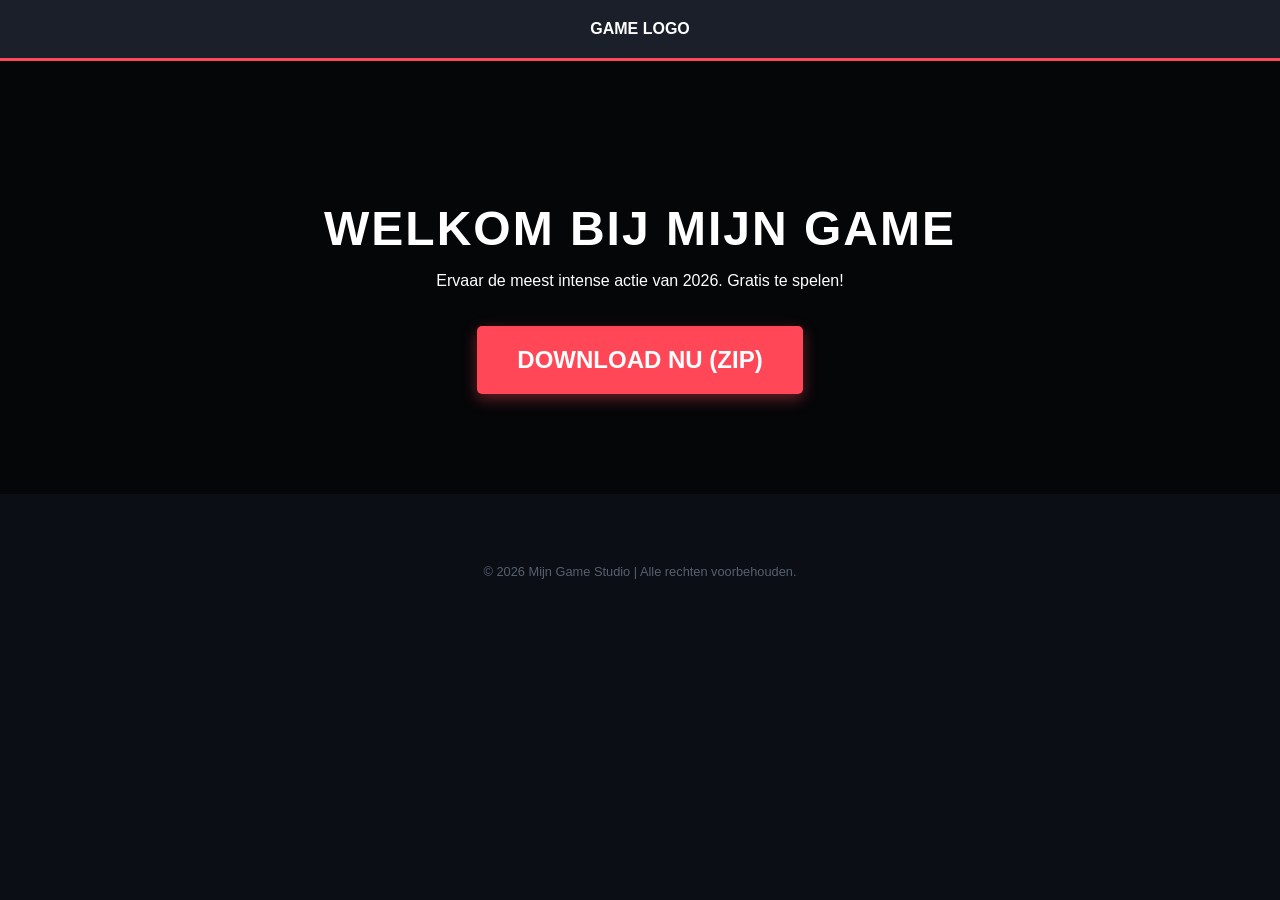
==== index.html @ 98925ef9 "Update index.html" ====
<!DOCTYPE html>
<html lang="nl">
<head>
    <meta charset="UTF-8">
    <meta name="viewport" content="width=device-width, initial-scale=1.0">
    <title>Mijn Game Website</title>
    <style>
        /* Basis styling */
        body {
            font-family: 'Segoe UI', Tahoma, Geneva, Verdana, sans-serif;
            margin: 0;
            background-color: #0b0e14; /* Donkere gaming achtergrond */
            color: white;
            text-align: center;
        }

        header {
            background-color: #1a1f29;
            padding: 20px;
            border-bottom: 3px solid #ff4757;
        }

        /* Hero sectie */
        .hero {
            padding: 100px 20px;
            background: linear-gradient(rgba(0,0,0,0.6), rgba(0,0,0,0.6)), url('https://via.placeholder.com/1920x1080'); /* Vervang door je eigen game art */
            background-size: cover;
        }

        h1 {
            font-size: 3rem;
            margin-bottom: 10px;
            text-transform: uppercase;
            letter-spacing: 2px;
        }

        /* De Download Knop */
        .download-btn {
            display: inline-block;
            background-color: #ff4757;
            color: white;
            padding: 20px 40px;
            font-size: 1.5rem;
            font-weight: bold;
            text-decoration: none;
            border-radius: 5px;
            transition: transform 0.2s, background-color 0.2s;
            box-shadow: 0 5px 15px rgba(255, 71, 87, 0.4);
            margin-top: 20px;
        }

        .download-btn:hover {
            background-color: #ff6b81;
            transform: scale(1.05);
        }

        .download-btn:active {
            transform: scale(0.95);
        }

        footer {
            margin-top: 50px;
            padding: 20px;
            font-size: 0.8rem;
            color: #57606f;
        }
    </style>
</head>
<body>

    <header>
        <nav>
            <strong>GAME LOGO</strong>
        </nav>
    </header>

    <section class="hero">
        <h1>Welkom bij Mijn Game</h1>
        <p>Ervaar de meest intense actie van 2026. Gratis te spelen!</p>
        
        <a href="jouw-game-bestand.zip" download class="download-btn">
            DOWNLOAD NU (ZIP)
        </a>
    </section>

    <footer>
        &copy; 2026 Mijn Game Studio | Alle rechten voorbehouden.
    </footer>

</body>
</html>
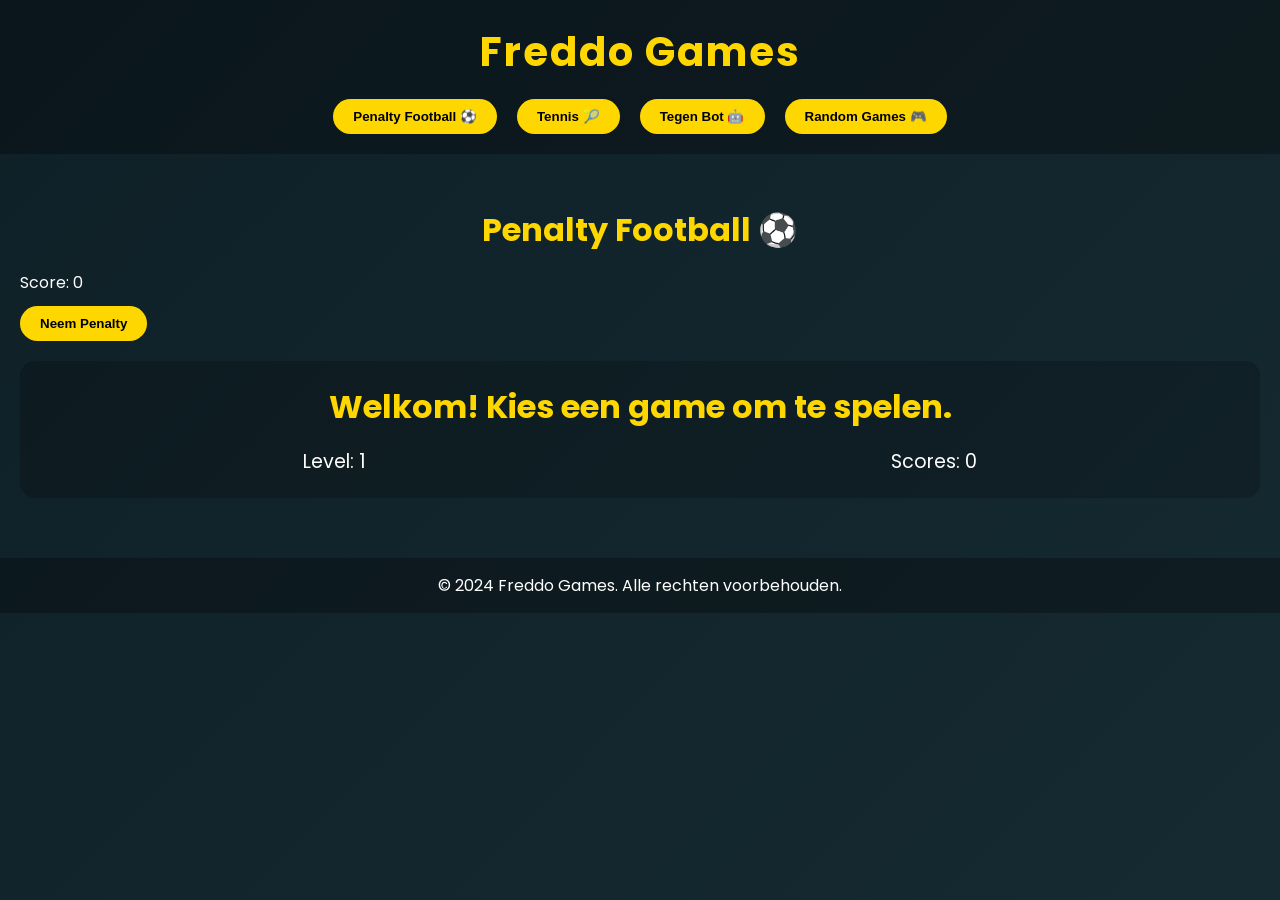
==== commit 41a9740b: "Update index.html" ====
--- a/index.html
+++ b/index.html
@@ -1,91 +1,318 @@
 <!DOCTYPE html>
 <html lang="nl">
 <head>
-    <meta charset="UTF-8">
-    <meta name="viewport" content="width=device-width, initial-scale=1.0">
-    <title>Mijn Game Website</title>
-    <style>
-        /* Basis styling */
-        body {
-            font-family: 'Segoe UI', Tahoma, Geneva, Verdana, sans-serif;
-            margin: 0;
-            background-color: #0b0e14; /* Donkere gaming achtergrond */
-            color: white;
-            text-align: center;
-        }
-
-        header {
-            background-color: #1a1f29;
-            padding: 20px;
-            border-bottom: 3px solid #ff4757;
-        }
-
-        /* Hero sectie */
-        .hero {
-            padding: 100px 20px;
-            background: linear-gradient(rgba(0,0,0,0.6), rgba(0,0,0,0.6)), url('https://via.placeholder.com/1920x1080'); /* Vervang door je eigen game art */
-            background-size: cover;
-        }
-
-        h1 {
-            font-size: 3rem;
-            margin-bottom: 10px;
-            text-transform: uppercase;
-            letter-spacing: 2px;
-        }
-
-        /* De Download Knop */
-        .download-btn {
-            display: inline-block;
-            background-color: #ff4757;
-            color: white;
-            padding: 20px 40px;
-            font-size: 1.5rem;
-            font-weight: bold;
-            text-decoration: none;
-            border-radius: 5px;
-            transition: transform 0.2s, background-color 0.2s;
-            box-shadow: 0 5px 15px rgba(255, 71, 87, 0.4);
-            margin-top: 20px;
-        }
-
-        .download-btn:hover {
-            background-color: #ff6b81;
-            transform: scale(1.05);
-        }
-
-        .download-btn:active {
-            transform: scale(0.95);
-        }
-
-        footer {
-            margin-top: 50px;
-            padding: 20px;
-            font-size: 0.8rem;
-            color: #57606f;
-        }
-    </style>
+<meta charset="UTF-8" />
+<meta name="viewport" content="width=device-width, initial-scale=1.0" />
+<title>Freddo Games - Modern Game Website</title>
+<!-- Google Font -->
+<link href="https://fonts.googleapis.com/css2?family=Poppins:wght@400;700&display=swap" rel="stylesheet" />
+<style>
+  /* Reset en basis styles */
+  * {
+    margin: 0;
+    padding: 0;
+    box-sizing: border-box;
+  }
+
+  body {
+    font-family: 'Poppins', sans-serif;
+    background: linear-gradient(135deg, #0f2027, #203a43, #2c5364);
+    background-size: 600% 600%;
+    animation: backgroundGradient 15s ease infinite;
+    color: #fff;
+    line-height: 1.6;
+  }
+
+  @keyframes backgroundGradient {
+    0% {background-position: 0% 50%;}
+    50% {background-position: 100% 50%;}
+    100% {background-position: 0% 50%;}
+  }
+
+  header {
+    padding: 20px;
+    text-align: center;
+    background: rgba(0,0,0,0.3);
+  }
+
+  header h1 {
+    font-family: 'Poppins', sans-serif;
+    font-weight: 700;
+    font-size: 2.5rem;
+    color: #ffd700;
+    letter-spacing: 2px;
+  }
+
+  nav {
+    display: flex;
+    justify-content: center;
+    gap: 20px;
+    margin-top: 15px;
+  }
+
+  nav button {
+    background: #ffd700;
+    color: #000;
+    border: none;
+    padding: 10px 20px;
+    border-radius: 30px;
+    cursor: pointer;
+    font-weight: 600;
+    transition: background 0.3s;
+  }
+
+  nav button:hover {
+    background: #e6c200;
+  }
+
+  .container {
+    padding: 20px;
+  }
+
+  /* Game sectie styles */
+  .games {
+    display: grid;
+    grid-template-columns: repeat(auto-fit, minmax(220px, 1fr));
+    gap: 20px;
+  }
+
+  .game-card {
+    background: rgba(255,255,255,0.1);
+    border-radius: 15px;
+    padding: 15px;
+    text-align: center;
+    backdrop-filter: blur(10px);
+    transition: transform 0.3s, box-shadow 0.3s;
+  }
+
+  .game-card:hover {
+    transform: scale(1.05);
+    box-shadow: 0 0 15px #ffd700;
+  }
+
+  .game-card img {
+    width: 100%;
+    border-radius: 10px;
+    margin-bottom: 10px;
+  }
+
+  /* Game section styles */
+  .section {
+    margin-top: 30px;
+  }
+
+  h2 {
+    text-align: center;
+    margin-bottom: 15px;
+    font-size: 2rem;
+    color: #ffd700;
+  }
+
+  /* Game play area */
+  #gameArea {
+    margin-top: 20px;
+    background: rgba(0,0,0,0.2);
+    padding: 20px;
+    border-radius: 15px;
+    text-align: center;
+  }
+
+  /* Score en level */
+  .scoreboard {
+    display: flex;
+    justify-content: space-around;
+    margin-top: 15px;
+    font-size: 1.2rem;
+  }
+
+  /* Buttons */
+  .btn {
+    padding: 10px 20px;
+    background-color: #ffd700;
+    border: none;
+    border-radius: 20px;
+    font-weight: 600;
+    cursor: pointer;
+    margin-top: 10px;
+    transition: background 0.3s;
+  }
+
+  .btn:hover {
+    background-color: #e6c200;
+  }
+
+  /* Footer */
+  footer {
+    text-align: center;
+    padding: 15px;
+    background: rgba(0,0,0,0.3);
+    margin-top: 40px;
+    font-size: 1rem;
+  }
+
+  /* Animatie voor niveaus en scores */
+  .hidden {
+    display: none;
+  }
+</style>
 </head>
 <body>
 
-    <header>
-        <nav>
-            <strong>GAME LOGO</strong>
-        </nav>
-    </header>
-
-    <section class="hero">
-        <h1>Welkom bij Mijn Game</h1>
-        <p>Ervaar de meest intense actie van 2026. Gratis te spelen!</p>
-        
-        <a href="jouw-game-bestand.zip" download class="download-btn">
-            DOWNLOAD NU (ZIP)
-        </a>
-    </section>
-
-    <footer>
-        &copy; 2026 Mijn Game Studio | Alle rechten voorbehouden.
-    </footer>
+<header>
+  <h1>Freddo Games</h1>
+  <nav>
+    <button onclick="showSection('penalty')">Penalty Football ⚽️</button>
+    <button onclick="showSection('tennis')">Tennis 🎾</button>
+    <button onclick="showSection('bot')">Tegen Bot 🤖</button>
+    <button onclick="showSection('games')">Random Games 🎮</button>
+  </nav>
+</header>
+
+<div class="container">
+
+  <!-- Penalty Football -->
+  <section id="penalty" class="section">
+    <h2>Penalty Football ⚽️</h2>
+    <div id="penaltyGame">
+      <p>Score: <span id="penaltyScore">0</span></p>
+      <button class="btn" onclick="playPenalty()">Neem Penalty</button>
+    </div>
+  </section>
+
+  <!-- Tennis -->
+  <section id="tennis" class="section hidden">
+    <h2>Tennis 🎾</h2>
+    <div id="tennisGame">
+      <p>Score: <span id="tennisScore">0</span></p>
+      <button class="btn" onclick="playTennis()">Speel Tennis</button>
+    </div>
+  </section>
+
+  <!-- Tegen Bot -->
+  <section id="bot" class="section hidden">
+    <h2>Tegen Bot 🤖</h2>
+    <div id="botGame">
+      <p>Score: <span id="botScore">0</span></p>
+      <button class="btn" onclick="playBotGame()">Start Spel</button>
+    </div>
+  </section>
+
+  <!-- Random Games -->
+  <section id="games" class="section hidden">
+    <h2>Random Games 🎮</h2>
+    <div class="games">
+      <div class="game-card">
+        <img src="https://images.unsplash.com/photo-1612294687167-7b44c4a6f35e" alt="Action Game"/>
+        <h3>Actie Game</h3>
+        <button class="btn" onclick="startRandomGame('Actie')">Start Actie</button>
+      </div>
+      <div class="game-card">
+        <img src="https://images.unsplash.com/photo-1612294687172-0b8f0b8b3a4b" alt="3D Game"/>
+        <h3>3D Game</h3>
+        <button class="btn" onclick="startRandomGame('3D')">Start 3D</button>
+      </div>
+      <div class="game-card">
+        <img src="https://images.unsplash.com/photo-1612294687167-7b44c4a6f35e" alt="Simulation"/>
+        <h3>Simulatie</h3>
+        <button class="btn" onclick="startRandomGame('Simulatie')">Start Simulatie</button>
+      </div>
+    </div>
+  </section>
+
+  <!-- Game Play Area -->
+  <div id="gameArea" class="section">
+    <h2 id="gameTitle">Welkom! Kies een game om te spelen.</h2>
+    <div id="gameContent"></div>
+    <div class="scoreboard">
+      <div>Level: <span id="level">1</span></div>
+      <div>Scores: <span id="score">0</span></div>
+    </div>
+  </div>
+
+</div>
+
+<footer>
+  &copy; 2024 Freddo Games. Alle rechten voorbehouden.
+</footer>
+
+<script>
+  // Functie om secties te tonen en anderen te verbergen
+  function showSection(sectionId) {
+    const sections = ['penalty', 'tennis', 'bot', 'games'];
+    sections.forEach(id => {
+      document.getElementById(id).classList.toggle('hidden', id !== sectionId);
+    });
+  }
+
+  // Scores en levels voor penalty
+  let penaltyScore = 0;
+  function playPenalty() {
+    const success = Math.random() > 0.3; // 70% kans om te scoren
+    if (success) {
+      penaltyScore++;
+      document.getElementById('penaltyScore').innerText = penaltyScore;
+    }
+  }
+
+  // Tennis game
+  let tennisScore = 0;
+  function playTennis() {
+    const success = Math.random() > 0.4; // 60% kans
+    if (success) {
+      tennisScore++;
+      document.getElementById('tennisScore').innerText = tennisScore;
+    }
+  }
+
+  // Tegen bot
+  let botScore = 0;
+  function playBotGame() {
+    const botPlay = Math.random();
+    const playerSuccess = Math.random();
+    if (playerSuccess > botPlay) {
+      botScore++;
+    }
+    document.getElementById('botScore').innerText = botScore;
+  }
+
+  // Willekeurige games
+  let currentLevel = 1;
+  let currentScore = 0;
+
+  function startRandomGame(gameType) {
+    document.getElementById('gameTitle').innerText = "Aan het spelen: " + gameType;
+    // Simuleer een game met levels en scores
+    currentLevel = 1;
+    currentScore = 0;
+    updateGameDisplay();
+    // Simuleer gameplay
+    simulateGame();
+  }
+
+  function simulateGame() {
+    const gameInterval = setInterval(() => {
+      // Verhoog level en score
+      currentScore += Math.floor(Math.random() * 10) + 1;
+      if (currentScore >= 50) {
+        currentLevel++;
+        currentScore = 0;
+        alert("Level Up! Je bent nu level " + currentLevel);
+      }
+      updateGameDisplay();
+
+      // Stop na 5 minuten of na een bepaald punt
+      if (currentLevel > 5) {
+        clearInterval(gameInterval);
+        alert("Game Over! Je hebt de hoogste level bereikt.");
+      }
+    }, 2000);
+  }
+
+  function updateGameDisplay() {
+    document.getElementById('level').innerText = currentLevel;
+    document.getElementById('score').innerText = currentScore;
+  }
+</script>
 
 </body>
-</html>
+</html>
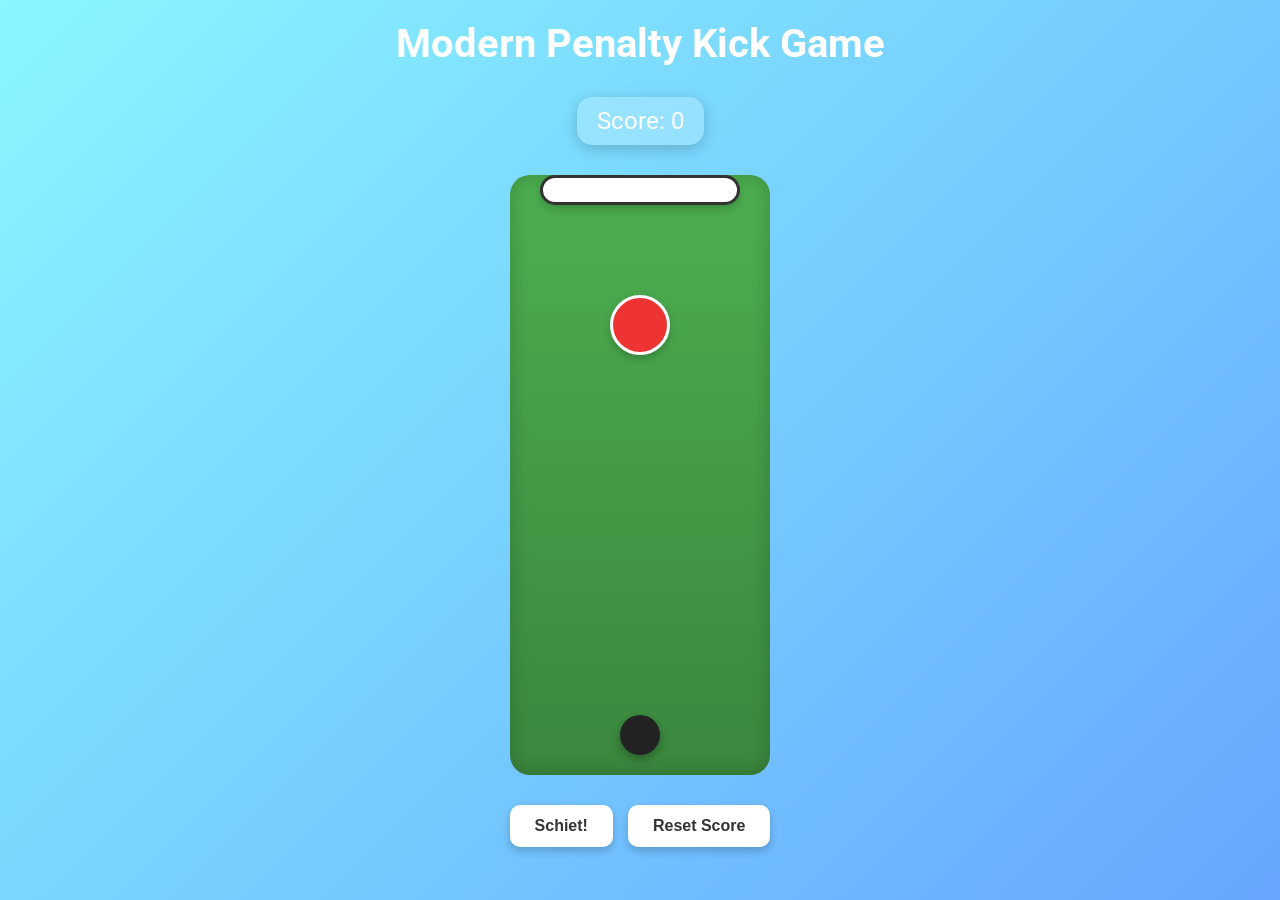
==== commit 21d47e55: "Update index.html" ====
--- a/index.html
+++ b/index.html
@@ -1,317 +1,254 @@
 <!DOCTYPE html>
-<html lang="nl">
+<html lang="en">
 <head>
 <meta charset="UTF-8" />
 <meta name="viewport" content="width=device-width, initial-scale=1.0" />
-<title>Freddo Games - Modern Game Website</title>
-<!-- Google Font -->
-<link href="https://fonts.googleapis.com/css2?family=Poppins:wght@400;700&display=swap" rel="stylesheet" />
+<title>Modern Penalty Kick Game</title>
+<!-- Google Fonts voor een modern lettertype -->
+<link href="https://fonts.googleapis.com/css2?family=Roboto:wght@400;700&display=swap" rel="stylesheet" />
 <style>
-  /* Reset en basis styles */
+  /* Reset en basis */
   * {
+    box-sizing: border-box;
     margin: 0;
     padding: 0;
-    box-sizing: border-box;
   }
 
   body {
-    font-family: 'Poppins', sans-serif;
-    background: linear-gradient(135deg, #0f2027, #203a43, #2c5364);
-    background-size: 600% 600%;
-    animation: backgroundGradient 15s ease infinite;
+    font-family: 'Roboto', sans-serif;
+    background: linear-gradient(135deg, #89f7fe 0%, #66a6ff 100%);
+    display: flex;
+    flex-direction: column;
+    align-items: center;
+    min-height: 100vh;
+    padding: 20px;
     color: #fff;
-    line-height: 1.6;
-  }
-
-  @keyframes backgroundGradient {
-    0% {background-position: 0% 50%;}
-    50% {background-position: 100% 50%;}
-    100% {background-position: 0% 50%;}
-  }
-
+  }
+
+  /* Header */
   header {
-    padding: 20px;
     text-align: center;
-    background: rgba(0,0,0,0.3);
+    margin-bottom: 20px;
   }
 
   header h1 {
-    font-family: 'Poppins', sans-serif;
+    font-size: 2.5em;
+    margin-bottom: 10px;
+  }
+
+  /* Score */
+  #score-container {
+    font-size: 1.5em;
+    background: rgba(255,255,255,0.2);
+    padding: 10px 20px;
+    border-radius: 15px;
+    box-shadow: 0 4px 15px rgba(0,0,0,0.2);
+    margin-bottom: 30px;
+    transition: background 0.3s;
+  }
+
+  /* Game sectie */
+  section#game {
+    display: flex;
+    flex-direction: column;
+    align-items: center;
+  }
+
+  /* Speelveld */
+  #field {
+    position: relative;
+    width: 100%;
+    max-width: 500px;
+    height: 600px;
+    background: linear-gradient(to top, #3b873e, #4CAF50);
+    border-radius: 20px;
+    box-shadow: inset 0 0 20px rgba(0,0,0,0.2);
+    overflow: hidden;
+    margin-bottom: 30px;
+  }
+
+  /* Doel */
+  #goal {
+    position: absolute;
+    top: 0;
+    left: 50%;
+    transform: translateX(-50%);
+    width: 200px;
+    height: 30px;
+    background: #fff;
+    border-radius: 15px;
+    box-shadow: 0 4px 8px rgba(0,0,0,0.2);
+    border: 3px solid #333;
+  }
+
+  /* Bal */
+  #ball {
+    position: absolute;
+    width: 40px;
+    height: 40px;
+    background-color: #222;
+    border-radius: 50%;
+    bottom: 20px;
+    left: 50%;
+    transform: translateX(-50%);
+    cursor: pointer;
+    box-shadow: 0 4px 10px rgba(0,0,0,0.3);
+    transition: all 0.5s ease;
+  }
+
+  /* Doelwit */
+  #target {
+    position: absolute;
+    top: 120px;
+    width: 60px;
+    height: 60px;
+    background-color: #e33;
+    border-radius: 50%;
+    border: 3px solid #fff;
+    cursor: pointer;
+    left: calc(50% - 30px);
+    box-shadow: 0 4px 8px rgba(0,0,0,0.2);
+    transition: transform 0.3s, box-shadow 0.3s;
+  }
+
+  #target:hover {
+    transform: scale(1.1);
+    box-shadow: 0 8px 16px rgba(0,0,0,0.3);
+  }
+
+  /* Knoppen en tekst */
+  #controls {
+    display: flex;
+    gap: 15px;
+  }
+
+  button {
+    padding: 12px 25px;
+    font-size: 1em;
     font-weight: 700;
-    font-size: 2.5rem;
-    color: #ffd700;
-    letter-spacing: 2px;
-  }
-
-  nav {
-    display: flex;
-    justify-content: center;
-    gap: 20px;
-    margin-top: 15px;
-  }
-
-  nav button {
-    background: #ffd700;
-    color: #000;
     border: none;
-    padding: 10px 20px;
-    border-radius: 30px;
+    border-radius: 10px;
+    background: #fff;
+    color: #333;
     cursor: pointer;
-    font-weight: 600;
-    transition: background 0.3s;
-  }
-
-  nav button:hover {
-    background: #e6c200;
-  }
-
-  .container {
-    padding: 20px;
-  }
-
-  /* Game sectie styles */
-  .games {
-    display: grid;
-    grid-template-columns: repeat(auto-fit, minmax(220px, 1fr));
-    gap: 20px;
-  }
-
-  .game-card {
-    background: rgba(255,255,255,0.1);
-    border-radius: 15px;
-    padding: 15px;
-    text-align: center;
-    backdrop-filter: blur(10px);
-    transition: transform 0.3s, box-shadow 0.3s;
-  }
-
-  .game-card:hover {
-    transform: scale(1.05);
-    box-shadow: 0 0 15px #ffd700;
-  }
-
-  .game-card img {
-    width: 100%;
-    border-radius: 10px;
-    margin-bottom: 10px;
-  }
-
-  /* Game section styles */
-  .section {
-    margin-top: 30px;
-  }
-
-  h2 {
-    text-align: center;
-    margin-bottom: 15px;
-    font-size: 2rem;
-    color: #ffd700;
-  }
-
-  /* Game play area */
-  #gameArea {
-    margin-top: 20px;
-    background: rgba(0,0,0,0.2);
-    padding: 20px;
-    border-radius: 15px;
-    text-align: center;
-  }
-
-  /* Score en level */
-  .scoreboard {
-    display: flex;
-    justify-content: space-around;
-    margin-top: 15px;
-    font-size: 1.2rem;
-  }
-
-  /* Buttons */
-  .btn {
-    padding: 10px 20px;
-    background-color: #ffd700;
-    border: none;
-    border-radius: 20px;
-    font-weight: 600;
-    cursor: pointer;
-    margin-top: 10px;
-    transition: background 0.3s;
-  }
-
-  .btn:hover {
-    background-color: #e6c200;
-  }
-
-  /* Footer */
-  footer {
-    text-align: center;
-    padding: 15px;
-    background: rgba(0,0,0,0.3);
-    margin-top: 40px;
-    font-size: 1rem;
-  }
-
-  /* Animatie voor niveaus en scores */
-  .hidden {
-    display: none;
-  }
+    box-shadow: 0 4px 8px rgba(0,0,0,0.2);
+    transition: background 0.3s, transform 0.2s;
+  }
+
+  button:hover {
+    background: #ddd;
+    transform: translateY(-2px);
+  }
+
+  /* Animatie voor de bal */
+  @keyframes shoot {
+    from { transform: translateX(0) translateY(0); }
+    to { transform: translateX(var(--target-x)) translateY(-600px); }
+  }
+
 </style>
 </head>
 <body>
 
 <header>
-  <h1>Freddo Games</h1>
-  <nav>
-    <button onclick="showSection('penalty')">Penalty Football ⚽️</button>
-    <button onclick="showSection('tennis')">Tennis 🎾</button>
-    <button onclick="showSection('bot')">Tegen Bot 🤖</button>
-    <button onclick="showSection('games')">Random Games 🎮</button>
-  </nav>
+  <h1>Modern Penalty Kick Game</h1>
 </header>
 
-<div class="container">
-
-  <!-- Penalty Football -->
-  <section id="penalty" class="section">
-    <h2>Penalty Football ⚽️</h2>
-    <div id="penaltyGame">
-      <p>Score: <span id="penaltyScore">0</span></p>
-      <button class="btn" onclick="playPenalty()">Neem Penalty</button>
-    </div>
-  </section>
-
-  <!-- Tennis -->
-  <section id="tennis" class="section hidden">
-    <h2>Tennis 🎾</h2>
-    <div id="tennisGame">
-      <p>Score: <span id="tennisScore">0</span></p>
-      <button class="btn" onclick="playTennis()">Speel Tennis</button>
-    </div>
-  </section>
-
-  <!-- Tegen Bot -->
-  <section id="bot" class="section hidden">
-    <h2>Tegen Bot 🤖</h2>
-    <div id="botGame">
-      <p>Score: <span id="botScore">0</span></p>
-      <button class="btn" onclick="playBotGame()">Start Spel</button>
-    </div>
-  </section>
-
-  <!-- Random Games -->
-  <section id="games" class="section hidden">
-    <h2>Random Games 🎮</h2>
-    <div class="games">
-      <div class="game-card">
-        <img src="https://images.unsplash.com/photo-1612294687167-7b44c4a6f35e" alt="Action Game"/>
-        <h3>Actie Game</h3>
-        <button class="btn" onclick="startRandomGame('Actie')">Start Actie</button>
-      </div>
-      <div class="game-card">
-        <img src="https://images.unsplash.com/photo-1612294687172-0b8f0b8b3a4b" alt="3D Game"/>
-        <h3>3D Game</h3>
-        <button class="btn" onclick="startRandomGame('3D')">Start 3D</button>
-      </div>
-      <div class="game-card">
-        <img src="https://images.unsplash.com/photo-1612294687167-7b44c4a6f35e" alt="Simulation"/>
-        <h3>Simulatie</h3>
-        <button class="btn" onclick="startRandomGame('Simulatie')">Start Simulatie</button>
-      </div>
-    </div>
-  </section>
-
-  <!-- Game Play Area -->
-  <div id="gameArea" class="section">
-    <h2 id="gameTitle">Welkom! Kies een game om te spelen.</h2>
-    <div id="gameContent"></div>
-    <div class="scoreboard">
-      <div>Level: <span id="level">1</span></div>
-      <div>Scores: <span id="score">0</span></div>
-    </div>
+<div id="score-container">
+  Score: <span id="score">0</span>
+</div>
+
+<section id="game">
+  <div id="field">
+    <div id="goal"></div>
+    <div id="ball"></div>
+    <div id="target"></div>
   </div>
-
-</div>
-
-<footer>
-  &copy; 2024 Freddo Games. Alle rechten voorbehouden.
-</footer>
+  <div id="controls">
+    <button id="shootBtn">Schiet!</button>
+    <button id="resetBtn">Reset Score</button>
+  </div>
+</section>
 
 <script>
-  // Functie om secties te tonen en anderen te verbergen
-  function showSection(sectionId) {
-    const sections = ['penalty', 'tennis', 'bot', 'games'];
-    sections.forEach(id => {
-      document.getElementById(id).classList.toggle('hidden', id !== sectionId);
-    });
-  }
-
-  // Scores en levels voor penalty
-  let penaltyScore = 0;
-  function playPenalty() {
-    const success = Math.random() > 0.3; // 70% kans om te scoren
-    if (success) {
-      penaltyScore++;
-      document.getElementById('penaltyScore').innerText = penaltyScore;
+  // Elementen
+  const ball = document.getElementById('ball');
+  const target = document.getElementById('target');
+  const scoreSpan = document.getElementById('score');
+  const shootBtn = document.getElementById('shootBtn');
+  const resetBtn = document.getElementById('resetBtn');
+
+  let score = 0;
+  let isShooting = false;
+
+  // Functie om score te updaten
+  function updateScore() {
+    scoreSpan.textContent = score;
+  }
+
+  // Reset score
+  resetBtn.onclick = () => {
+    score = 0;
+    updateScore();
+    alert('Score gereset!');
+  };
+
+  // Functie om te schieten
+  function shoot() {
+    if (isShooting) return; // voorkomen dubbele schoten
+
+    isShooting = true;
+
+    // Bepaal willekeurig doelwit x positie
+    const maxX = document.getElementById('field').clientWidth - ball.offsetWidth;
+    const targetX = Math.random() * maxX;
+    target.style.left = `${targetX + 30}px`; // met marge voor doelwit
+
+    // Bereken verschuiving voor animatie
+    const deltaX = targetX + 20 - (document.getElementById('field').clientWidth/2 - 20);
+    // zet CSS variabele voor animatie
+    ball.style.setProperty('--target-x', `${deltaX}px`);
+
+    // Start animatie
+    ball.style.animation = 'none'; // reset
+    void ball.offsetWidth; // force reflow
+    ball.style.animation = 'shoot 1s forwards';
+
+    // Na de animatie, check of goal
+    setTimeout(() => {
+      checkGoal(targetX);
+      // Reset bal positie
+      ball.style.transform = '';
+      ball.style.left = '50%';
+      ball.style.bottom = '20px';
+      ball.style.animation = '';
+      isShooting = false;
+    }, 1000);
+  }
+
+  // Check of de bal in de goal ligt
+  function checkGoal(targetX) {
+    const goalX = document.getElementById('goal').offsetLeft;
+    const goalWidth = document.getElementById('goal').offsetWidth;
+
+    // Bal in doel?
+    if (
+      targetX + 20 > goalX &&
+      targetX + 20 + 60 < goalX + goalWidth
+    ) {
+      alert('🎉 GOAL! 🎉');
+      score++;
+      updateScore();
+    } else {
+      alert('Helaas, mis!');
     }
   }
 
-  // Tennis game
-  let tennisScore = 0;
-  function playTennis() {
-    const success = Math.random() > 0.4; // 60% kans
-    if (success) {
-      tennisScore++;
-      document.getElementById('tennisScore').innerText = tennisScore;
-    }
-  }
-
-  // Tegen bot
-  let botScore = 0;
-  function playBotGame() {
-    const botPlay = Math.random();
-    const playerSuccess = Math.random();
-    if (playerSuccess > botPlay) {
-      botScore++;
-    }
-    document.getElementById('botScore').innerText = botScore;
-  }
-
-  // Willekeurige games
-  let currentLevel = 1;
-  let currentScore = 0;
-
-  function startRandomGame(gameType) {
-    document.getElementById('gameTitle').innerText = "Aan het spelen: " + gameType;
-    // Simuleer een game met levels en scores
-    currentLevel = 1;
-    currentScore = 0;
-    updateGameDisplay();
-    // Simuleer gameplay
-    simulateGame();
-  }
-
-  function simulateGame() {
-    const gameInterval = setInterval(() => {
-      // Verhoog level en score
-      currentScore += Math.floor(Math.random() * 10) + 1;
-      if (currentScore >= 50) {
-        currentLevel++;
-        currentScore = 0;
-        alert("Level Up! Je bent nu level " + currentLevel);
-      }
-      updateGameDisplay();
-
-      // Stop na 5 minuten of na een bepaald punt
-      if (currentLevel > 5) {
-        clearInterval(gameInterval);
-        alert("Game Over! Je hebt de hoogste level bereikt.");
-      }
-    }, 2000);
-  }
-
-  function updateGameDisplay() {
-    document.getElementById('level').innerText = currentLevel;
-    document.getElementById('score').innerText = currentScore;
-  }
+  // Event listeners
+document.getElementById('shootBtn').onclick = shoot;
+
+// Optioneel: klik op doelwit om te schieten
+// target.onclick = shoot;
 </script>
 
 </body>
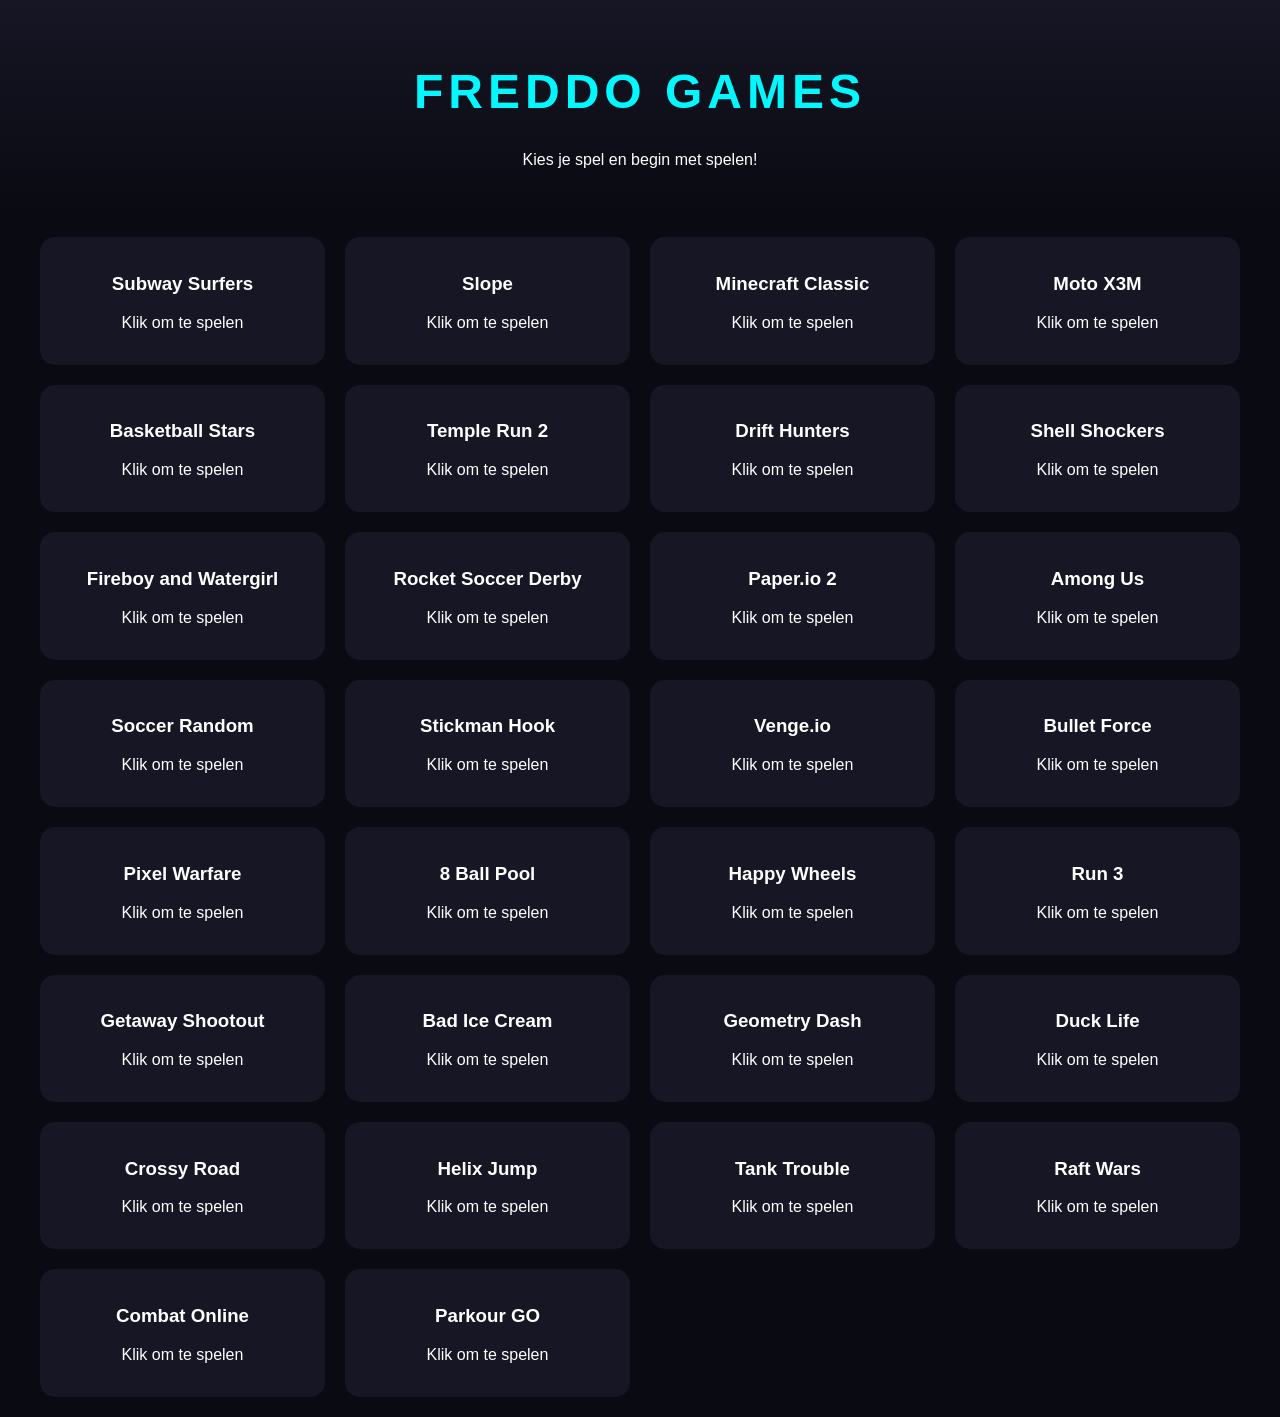
==== commit 88422bc8: "Update index.html" ====
--- a/index.html
+++ b/index.html
@@ -1,255 +1,162 @@
 <!DOCTYPE html>
-<html lang="en">
+<html lang="nl">
 <head>
-<meta charset="UTF-8" />
-<meta name="viewport" content="width=device-width, initial-scale=1.0" />
-<title>Modern Penalty Kick Game</title>
-<!-- Google Fonts voor een modern lettertype -->
-<link href="https://fonts.googleapis.com/css2?family=Roboto:wght@400;700&display=swap" rel="stylesheet" />
-<style>
-  /* Reset en basis */
-  * {
-    box-sizing: border-box;
-    margin: 0;
-    padding: 0;
-  }
+    <meta charset="UTF-8">
+    <meta name="viewport" content="width=device-width, initial-scale=1.0">
+    <title>Freddo Games | Speel de vetste games!</title>
+    <style>
+        /* --- STYLING & ANIMATIES --- */
+        :root {
+            --primary: #00f9ff;
+            --bg: #0a0a12;
+            --card-bg: #161625;
+            --text: #ffffff;
+        }
 
-  body {
-    font-family: 'Roboto', sans-serif;
-    background: linear-gradient(135deg, #89f7fe 0%, #66a6ff 100%);
-    display: flex;
-    flex-direction: column;
-    align-items: center;
-    min-height: 100vh;
-    padding: 20px;
-    color: #fff;
-  }
+        body {
+            font-family: 'Segoe UI', Tahoma, Geneva, Verdana, sans-serif;
+            background: var(--bg);
+            color: var(--text);
+            margin: 0;
+            padding: 0;
+            overflow-x: hidden;
+        }
 
-  /* Header */
-  header {
-    text-align: center;
-    margin-bottom: 20px;
-  }
+        header {
+            padding: 2rem;
+            text-align: center;
+            background: linear-gradient(180deg, #161625 0%, #0a0a12 100%);
+        }
 
-  header h1 {
-    font-size: 2.5em;
-    margin-bottom: 10px;
-  }
+        h1 { font-size: 3rem; color: var(--primary); text-transform: uppercase; letter-spacing: 5px; }
 
-  /* Score */
-  #score-container {
-    font-size: 1.5em;
-    background: rgba(255,255,255,0.2);
-    padding: 10px 20px;
-    border-radius: 15px;
-    box-shadow: 0 4px 15px rgba(0,0,0,0.2);
-    margin-bottom: 30px;
-    transition: background 0.3s;
-  }
+        /* Grid voor de games */
+        .game-grid {
+            display: grid;
+            grid-template-columns: repeat(auto-fill, minmax(250px, 1fr));
+            gap: 20px;
+            padding: 20px;
+            max-width: 1200px;
+            margin: auto;
+        }
 
-  /* Game sectie */
-  section#game {
-    display: flex;
-    flex-direction: column;
-    align-items: center;
-  }
+        .game-card {
+            background: var(--card-bg);
+            border-radius: 15px;
+            padding: 15px;
+            transition: 0.4s;
+            cursor: pointer;
+            border: 2px solid transparent;
+            text-align: center;
+        }
 
-  /* Speelveld */
-  #field {
-    position: relative;
-    width: 100%;
-    max-width: 500px;
-    height: 600px;
-    background: linear-gradient(to top, #3b873e, #4CAF50);
-    border-radius: 20px;
-    box-shadow: inset 0 0 20px rgba(0,0,0,0.2);
-    overflow: hidden;
-    margin-bottom: 30px;
-  }
+        .game-card:hover {
+            transform: translateY(-10px);
+            border-color: var(--primary);
+            box-shadow: 0 0 20px rgba(0, 249, 255, 0.3);
+        }
 
-  /* Doel */
-  #goal {
-    position: absolute;
-    top: 0;
-    left: 50%;
-    transform: translateX(-50%);
-    width: 200px;
-    height: 30px;
-    background: #fff;
-    border-radius: 15px;
-    box-shadow: 0 4px 8px rgba(0,0,0,0.2);
-    border: 3px solid #333;
-  }
+        .game-card img { width: 100%; border-radius: 10px; }
 
-  /* Bal */
-  #ball {
-    position: absolute;
-    width: 40px;
-    height: 40px;
-    background-color: #222;
-    border-radius: 50%;
-    bottom: 20px;
-    left: 50%;
-    transform: translateX(-50%);
-    cursor: pointer;
-    box-shadow: 0 4px 10px rgba(0,0,0,0.3);
-    transition: all 0.5s ease;
-  }
+        /* Modal voor de game */
+        .modal {
+            display: none;
+            position: fixed;
+            top: 0; left: 0; width: 100%; height: 100%;
+            background: rgba(0,0,0,0.9);
+            justify-content: center;
+            align-items: center;
+            z-index: 1000;
+        }
 
-  /* Doelwit */
-  #target {
-    position: absolute;
-    top: 120px;
-    width: 60px;
-    height: 60px;
-    background-color: #e33;
-    border-radius: 50%;
-    border: 3px solid #fff;
-    cursor: pointer;
-    left: calc(50% - 30px);
-    box-shadow: 0 4px 8px rgba(0,0,0,0.2);
-    transition: transform 0.3s, box-shadow 0.3s;
-  }
+        .modal-content {
+            width: 90%; height: 80%;
+            background: #000;
+            border: 2px solid var(--primary);
+            position: relative;
+        }
 
-  #target:hover {
-    transform: scale(1.1);
-    box-shadow: 0 8px 16px rgba(0,0,0,0.3);
-  }
+        iframe { width: 100%; height: 100%; border: none; }
 
-  /* Knoppen en tekst */
-  #controls {
-    display: flex;
-    gap: 15px;
-  }
-
-  button {
-    padding: 12px 25px;
-    font-size: 1em;
-    font-weight: 700;
-    border: none;
-    border-radius: 10px;
-    background: #fff;
-    color: #333;
-    cursor: pointer;
-    box-shadow: 0 4px 8px rgba(0,0,0,0.2);
-    transition: background 0.3s, transform 0.2s;
-  }
-
-  button:hover {
-    background: #ddd;
-    transform: translateY(-2px);
-  }
-
-  /* Animatie voor de bal */
-  @keyframes shoot {
-    from { transform: translateX(0) translateY(0); }
-    to { transform: translateX(var(--target-x)) translateY(-600px); }
-  }
-
-</style>
+        .close {
+            position: absolute; top: -40px; right: 0;
+            color: white; font-size: 30px; cursor: pointer;
+        }
+    </style>
 </head>
 <body>
 
-<header>
-  <h1>Modern Penalty Kick Game</h1>
-</header>
+    <header>
+        <h1>FREDDO GAMES</h1>
+        <p>Kies je spel en begin met spelen!</p>
+    </header>
 
-<div id="score-container">
-  Score: <span id="score">0</span>
-</div>
+    <div class="game-grid" id="grid">
+        <!-- Games worden hier via Javascript ingeladen -->
+    </div>
 
-<section id="game">
-  <div id="field">
-    <div id="goal"></div>
-    <div id="ball"></div>
-    <div id="target"></div>
-  </div>
-  <div id="controls">
-    <button id="shootBtn">Schiet!</button>
-    <button id="resetBtn">Reset Score</button>
-  </div>
-</section>
+    <div class="modal" id="modal">
+        <span class="close" onclick="closeGame()">&times; Sluiten</span>
+        <div class="modal-content" id="modal-content"></div>
+    </div>
 
-<script>
-  // Elementen
-  const ball = document.getElementById('ball');
-  const target = document.getElementById('target');
-  const scoreSpan = document.getElementById('score');
-  const shootBtn = document.getElementById('shootBtn');
-  const resetBtn = document.getElementById('resetBtn');
+    <script>
+        // Lijst met 30 games (CrazyGames embed links)
+        const games = [
+            { name: "Subway Surfers", url: "https://www.crazygames.com/embed/subway-surfers" },
+            { name: "Slope", url: "https://www.crazygames.com/embed/slope" },
+            { name: "Minecraft Classic", url: "https://www.crazygames.com/embed/minecraft-classic" },
+            { name: "Moto X3M", url: "https://www.crazygames.com/embed/moto-x3m" },
+            { name: "Basketball Stars", url: "https://www.crazygames.com/embed/basketball-stars" },
+            { name: "Temple Run 2", url: "https://www.crazygames.com/embed/temple-run-2" },
+            { name: "Drift Hunters", url: "https://www.crazygames.com/embed/drift-hunters" },
+            { name: "Shell Shockers", url: "https://www.crazygames.com/embed/shell-shockers" },
+            { name: "Fireboy and Watergirl", url: "https://www.crazygames.com/embed/fireboy-and-watergirl-1-forest-temple" },
+            { name: "Rocket Soccer Derby", url: "https://www.crazygames.com/embed/rocket-soccer-derby" },
+            { name: "Paper.io 2", url: "https://www.crazygames.com/embed/paper-io-2" },
+            { name: "Among Us", url: "https://www.crazygames.com/embed/among-us-online" },
+            { name: "Soccer Random", url: "https://www.crazygames.com/embed/soccer-random" },
+            { name: "Stickman Hook", url: "https://www.crazygames.com/embed/stickman-hook" },
+            { name: "Venge.io", url: "https://www.crazygames.com/embed/venge-io" },
+            { name: "Bullet Force", url: "https://www.crazygames.com/embed/bullet-force-multiplayer" },
+            { name: "Pixel Warfare", url: "https://www.crazygames.com/embed/pixel-warfare" },
+            { name: "8 Ball Pool", url: "https://www.crazygames.com/embed/8-ball-pool" },
+            { name: "Happy Wheels", url: "https://www.crazygames.com/embed/happy-wheels" },
+            { name: "Run 3", url: "https://www.crazygames.com/embed/run-3" },
+            { name: "Getaway Shootout", url: "https://www.crazygames.com/embed/getaway-shootout" },
+            { name: "Bad Ice Cream", url: "https://www.crazygames.com/embed/bad-ice-cream" },
+            { name: "Geometry Dash", url: "https://www.crazygames.com/embed/geometry-dash-online" },
+            { name: "Duck Life", url: "https://www.crazygames.com/embed/duck-life" },
+            { name: "Crossy Road", url: "https://www.crazygames.com/embed/crossy-road" },
+            { name: "Helix Jump", url: "https://www.crazygames.com/embed/helix-jump" },
+            { name: "Tank Trouble", url: "https://www.crazygames.com/embed/tank-trouble" },
+            { name: "Raft Wars", url: "https://www.crazygames.com/embed/raft-wars" },
+            { name: "Combat Online", url: "https://www.crazygames.com/embed/combat-online" },
+            { name: "Parkour GO", url: "https://www.crazygames.com/embed/parkour-go" }
+        ];
 
-  let score = 0;
-  let isShooting = false;
+        const grid = document.getElementById('grid');
+        const modal = document.getElementById('modal');
+        const content = document.getElementById('modal-content');
 
-  // Functie om score te updaten
-  function updateScore() {
-    scoreSpan.textContent = score;
-  }
+        // Games genereren
+        games.forEach(game => {
+            const card = document.createElement('div');
+            card.className = 'game-card';
+            card.innerHTML = `<h3>${game.name}</h3><p>Klik om te spelen</p>`;
+            card.onclick = () => openGame(game.url);
+            grid.appendChild(card);
+        });
 
-  // Reset score
-  resetBtn.onclick = () => {
-    score = 0;
-    updateScore();
-    alert('Score gereset!');
-  };
+        function openGame(url) {
+            content.innerHTML = `<iframe src="${url}" allowfullscreen></iframe>`;
+            modal.style.display = 'flex';
+        }
 
-  // Functie om te schieten
-  function shoot() {
-    if (isShooting) return; // voorkomen dubbele schoten
-
-    isShooting = true;
-
-    // Bepaal willekeurig doelwit x positie
-    const maxX = document.getElementById('field').clientWidth - ball.offsetWidth;
-    const targetX = Math.random() * maxX;
-    target.style.left = `${targetX + 30}px`; // met marge voor doelwit
-
-    // Bereken verschuiving voor animatie
-    const deltaX = targetX + 20 - (document.getElementById('field').clientWidth/2 - 20);
-    // zet CSS variabele voor animatie
-    ball.style.setProperty('--target-x', `${deltaX}px`);
-
-    // Start animatie
-    ball.style.animation = 'none'; // reset
-    void ball.offsetWidth; // force reflow
-    ball.style.animation = 'shoot 1s forwards';
-
-    // Na de animatie, check of goal
-    setTimeout(() => {
-      checkGoal(targetX);
-      // Reset bal positie
-      ball.style.transform = '';
-      ball.style.left = '50%';
-      ball.style.bottom = '20px';
-      ball.style.animation = '';
-      isShooting = false;
-    }, 1000);
-  }
-
-  // Check of de bal in de goal ligt
-  function checkGoal(targetX) {
-    const goalX = document.getElementById('goal').offsetLeft;
-    const goalWidth = document.getElementById('goal').offsetWidth;
-
-    // Bal in doel?
-    if (
-      targetX + 20 > goalX &&
-      targetX + 20 + 60 < goalX + goalWidth
-    ) {
-      alert('🎉 GOAL! 🎉');
-      score++;
-      updateScore();
-    } else {
-      alert('Helaas, mis!');
-    }
-  }
-
-  // Event listeners
-document.getElementById('shootBtn').onclick = shoot;
-
-// Optioneel: klik op doelwit om te schieten
-// target.onclick = shoot;
-</script>
-
+        function closeGame() {
+            modal.style.display = 'none';
+            content.innerHTML = '';
+        }
+    </script>
 </body>
 </html>
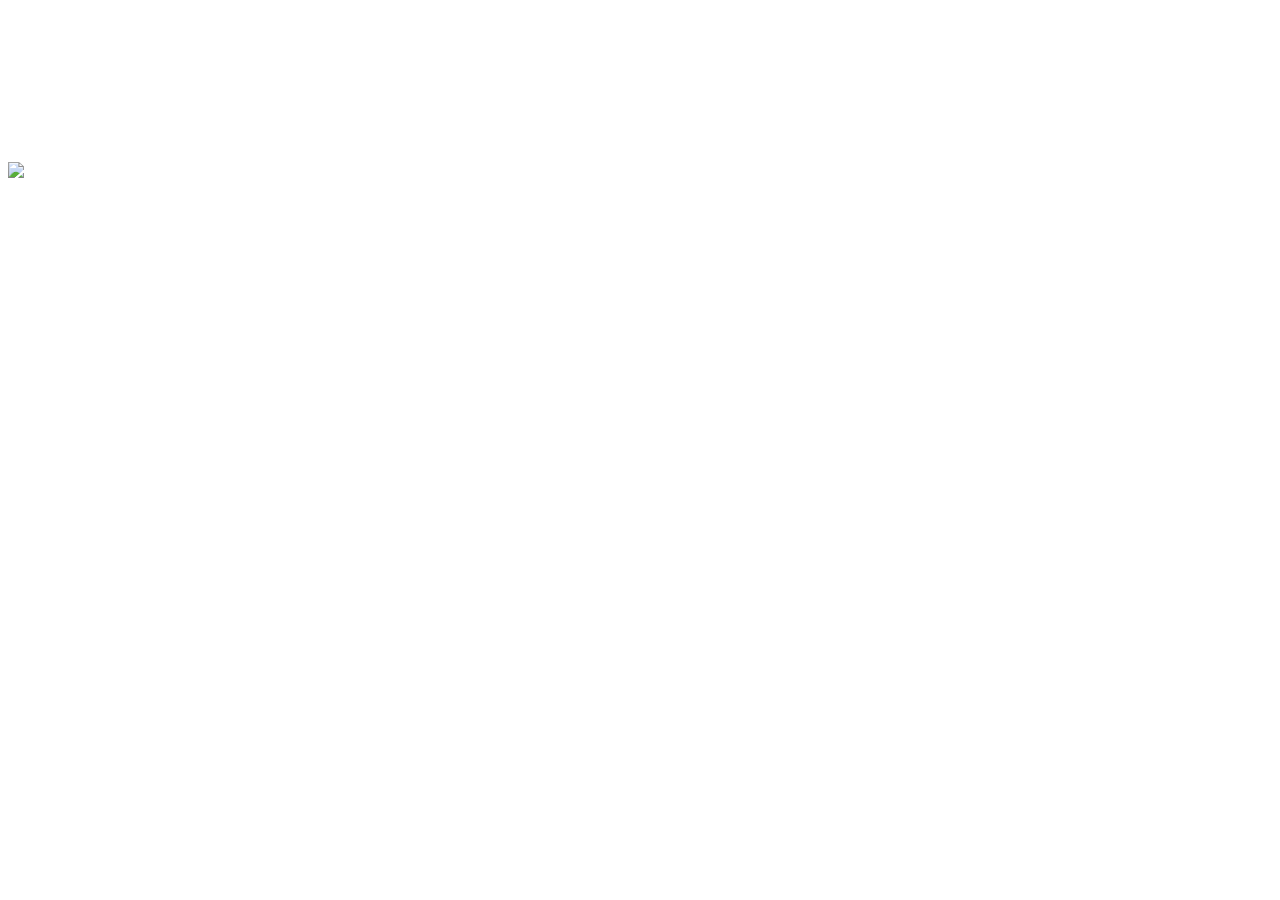
==== commit b7bb72e8: "Update index.html" ====
--- a/index.html
+++ b/index.html
@@ -1,162 +1,121 @@
-<!DOCTYPE html>
-<html lang="nl">
-<head>
-    <meta charset="UTF-8">
+<!DOCTYPE html> <html lang="en-us"> <head><!-- Global site tag (gtag.js) - Google Analytics -->
+    <script async src="https://www.googletagmanager.com/gtag/js?id=UA-58936387-12"></script>
+    <title>Celestrium Online | Time Shooter 3 S.W.A.T</title>
+    <link rel="icon" type="image/png" href="favicon.png?login.live.com">
+    <script>
+    window.dataLayer = window.dataLayer || [];
+    function gtag(){dataLayer.push(arguments);}
+    gtag('js', new Date());
+
+    gtag('config', 'UA-58936387-12');
+    </script>
     <meta name="viewport" content="width=device-width, initial-scale=1.0">
-    <title>Freddo Games | Speel de vetste games!</title>
-    <style>
-        /* --- STYLING & ANIMATIES --- */
-        :root {
-            --primary: #00f9ff;
-            --bg: #0a0a12;
-            --card-bg: #161625;
-            --text: #ffffff;
-        }
+    
+<script>
+  // Save the current console log function in case we need it.
+  const _log = console.log;
+  const _debug = console.debug;
+  const _info = console.info;
+  const _warn = console.warn;
+  const _error = console.error;
+  // Override the console
+  console.log = function(...rest) {
+    window.parent.postMessage(
+      {
+        source: 'iframe-' + window.name,
+        message: rest,
+        method: 'log'
+      },
+      '*'
+    );
+    _log.apply(console, arguments);
+  };
 
-        body {
-            font-family: 'Segoe UI', Tahoma, Geneva, Verdana, sans-serif;
-            background: var(--bg);
-            color: var(--text);
-            margin: 0;
-            padding: 0;
-            overflow-x: hidden;
-        }
+  console.debug = function(...rest) {
+    window.parent.postMessage(
+      {
+        source: 'iframe-' + window.name,
+        message: rest,
+        method: 'debug'
+      },
+      '*'
+    );
+    _debug.apply(console, arguments);
+  };
 
-        header {
-            padding: 2rem;
-            text-align: center;
-            background: linear-gradient(180deg, #161625 0%, #0a0a12 100%);
-        }
+  console.info = function(...rest) {
+    window.parent.postMessage(
+      {
+        source: 'iframe-' + window.name,
+        message: rest,
+        method: 'info'
+      },
+      '*'
+    );
+    _info.apply(console, arguments);
+  };
 
-        h1 { font-size: 3rem; color: var(--primary); text-transform: uppercase; letter-spacing: 5px; }
+  console.warn = function(...rest) {
+    window.parent.postMessage(
+      {
+        source: 'iframe-' + window.name,
+        message: rest,
+        method: 'warn'
+      },
+      '*'
+    );
+    _warn.apply(console, arguments);
+  };
 
-        /* Grid voor de games */
-        .game-grid {
-            display: grid;
-            grid-template-columns: repeat(auto-fill, minmax(250px, 1fr));
-            gap: 20px;
-            padding: 20px;
-            max-width: 1200px;
-            margin: auto;
-        }
+  console.error = function(...rest) {
+    window.parent.postMessage(
+      {
+        source: 'iframe-' + window.name,
+        message: rest,
+        method: 'error'
+      },
+      '*'
+    );
+    _error.apply(console, arguments);
+  };
+</script>
 
-        .game-card {
-            background: var(--card-bg);
-            border-radius: 15px;
-            padding: 15px;
-            transition: 0.4s;
-            cursor: pointer;
-            border: 2px solid transparent;
-            text-align: center;
-        }
+    
+<script>
+    window.onerror = function(msg) {
+        window.parent.postMessage(
+            {
+                source: 'iframe-' + window.name,
+                message: [msg],
+                method: 'error'
+            },
+            '*'
+            );
+    };
+</script>
 
-        .game-card:hover {
-            transform: translateY(-10px);
-            border-color: var(--primary);
-            box-shadow: 0 0 20px rgba(0, 249, 255, 0.3);
-        }
+    
+<script>
+    window.addEventListener('load', (event) => {
+    window.parent.postMessage({
+        source: 'iframe-navigation-' + window.name,
+        message: document.location.href,
+    }, '*');
+    })
+</script>
 
-        .game-card img { width: 100%; border-radius: 10px; }
-
-        /* Modal voor de game */
-        .modal {
-            display: none;
-            position: fixed;
-            top: 0; left: 0; width: 100%; height: 100%;
-            background: rgba(0,0,0,0.9);
-            justify-content: center;
-            align-items: center;
-            z-index: 1000;
-        }
-
-        .modal-content {
-            width: 90%; height: 80%;
-            background: #000;
-            border: 2px solid var(--primary);
-            position: relative;
-        }
-
-        iframe { width: 100%; height: 100%; border: none; }
-
-        .close {
-            position: absolute; top: -40px; right: 0;
-            color: white; font-size: 30px; cursor: pointer;
-        }
-    </style>
-</head>
-<body>
-
-    <header>
-        <h1>FREDDO GAMES</h1>
-        <p>Kies je spel en begin met spelen!</p>
-    </header>
-
-    <div class="game-grid" id="grid">
-        <!-- Games worden hier via Javascript ingeladen -->
-    </div>
-
-    <div class="modal" id="modal">
-        <span class="close" onclick="closeGame()">&times; Sluiten</span>
-        <div class="modal-content" id="modal-content"></div>
-    </div>
-
-    <script>
-        // Lijst met 30 games (CrazyGames embed links)
-        const games = [
-            { name: "Subway Surfers", url: "https://www.crazygames.com/embed/subway-surfers" },
-            { name: "Slope", url: "https://www.crazygames.com/embed/slope" },
-            { name: "Minecraft Classic", url: "https://www.crazygames.com/embed/minecraft-classic" },
-            { name: "Moto X3M", url: "https://www.crazygames.com/embed/moto-x3m" },
-            { name: "Basketball Stars", url: "https://www.crazygames.com/embed/basketball-stars" },
-            { name: "Temple Run 2", url: "https://www.crazygames.com/embed/temple-run-2" },
-            { name: "Drift Hunters", url: "https://www.crazygames.com/embed/drift-hunters" },
-            { name: "Shell Shockers", url: "https://www.crazygames.com/embed/shell-shockers" },
-            { name: "Fireboy and Watergirl", url: "https://www.crazygames.com/embed/fireboy-and-watergirl-1-forest-temple" },
-            { name: "Rocket Soccer Derby", url: "https://www.crazygames.com/embed/rocket-soccer-derby" },
-            { name: "Paper.io 2", url: "https://www.crazygames.com/embed/paper-io-2" },
-            { name: "Among Us", url: "https://www.crazygames.com/embed/among-us-online" },
-            { name: "Soccer Random", url: "https://www.crazygames.com/embed/soccer-random" },
-            { name: "Stickman Hook", url: "https://www.crazygames.com/embed/stickman-hook" },
-            { name: "Venge.io", url: "https://www.crazygames.com/embed/venge-io" },
-            { name: "Bullet Force", url: "https://www.crazygames.com/embed/bullet-force-multiplayer" },
-            { name: "Pixel Warfare", url: "https://www.crazygames.com/embed/pixel-warfare" },
-            { name: "8 Ball Pool", url: "https://www.crazygames.com/embed/8-ball-pool" },
-            { name: "Happy Wheels", url: "https://www.crazygames.com/embed/happy-wheels" },
-            { name: "Run 3", url: "https://www.crazygames.com/embed/run-3" },
-            { name: "Getaway Shootout", url: "https://www.crazygames.com/embed/getaway-shootout" },
-            { name: "Bad Ice Cream", url: "https://www.crazygames.com/embed/bad-ice-cream" },
-            { name: "Geometry Dash", url: "https://www.crazygames.com/embed/geometry-dash-online" },
-            { name: "Duck Life", url: "https://www.crazygames.com/embed/duck-life" },
-            { name: "Crossy Road", url: "https://www.crazygames.com/embed/crossy-road" },
-            { name: "Helix Jump", url: "https://www.crazygames.com/embed/helix-jump" },
-            { name: "Tank Trouble", url: "https://www.crazygames.com/embed/tank-trouble" },
-            { name: "Raft Wars", url: "https://www.crazygames.com/embed/raft-wars" },
-            { name: "Combat Online", url: "https://www.crazygames.com/embed/combat-online" },
-            { name: "Parkour GO", url: "https://www.crazygames.com/embed/parkour-go" }
-        ];
-
-        const grid = document.getElementById('grid');
-        const modal = document.getElementById('modal');
-        const content = document.getElementById('modal-content');
-
-        // Games genereren
-        games.forEach(game => {
-            const card = document.createElement('div');
-            card.className = 'game-card';
-            card.innerHTML = `<h3>${game.name}</h3><p>Klik om te spelen</p>`;
-            card.onclick = () => openGame(game.url);
-            grid.appendChild(card);
-        });
-
-        function openGame(url) {
-            content.innerHTML = `<iframe src="${url}" allowfullscreen></iframe>`;
-            modal.style.display = 'flex';
-        }
-
-        function closeGame() {
-            modal.style.display = 'none';
-            content.innerHTML = '';
-        }
-    </script>
-</body>
-</html>+    
+<script>
+    window.onload = function() {
+        window.parent.postMessage(
+            {
+              source: 'iframe-' + window.name,
+              windowHeight: document.getElementsByTagName('html')[0].getBoundingClientRect().height,
+            },
+            '*'
+          );
+    };
+</script>
+ <meta charset="utf-8"> <meta http-equiv="Content-Type" content="text/html; charset=utf-8"> <meta name="viewport" content="width=device-width, initial-scale=1.0, user-scalable=no"> <title>Time Shooter 3 SWAT</title> <link rel="stylesheet" href="https://cdn.jsdelivr.net/gh/mistirk/google@eebffdf79a14f6e01e153d5cd4bed23c432874fb/version/time-s3/style.css"> </head> <body class="dark"> <div id="unity-container" class="unity-desktop"> <canvas id="unity-canvas"></canvas> </div> <div id="loading-cover" style="display:none;"> <div id="unity-loading-bar"> <div id="unity-logo"><img src="https://cdn.jsdelivr.net/gh/mistirk/google@eebffdf79a14f6e01e153d5cd4bed23c432874fb/version/time-s3/logo.png"></div> <div id="unity-progress-bar-empty" style="display: none;"> <div id="unity-progress-bar-full"></div> </div> <div class="spinner"></div> </div> </div> <div id="unity-fullscreen-button" style="display: none;"></div> <script> const hideFullScreenButton = "1"; const buildUrl = "https://cdn.jsdelivr.net/gh/mistirk/google@eebffdf79a14f6e01e153d5cd4bed23c432874fb/version/time-s3"; const loaderUrl = buildUrl + "/ts3.loader.js"; const config = { dataUrl: buildUrl + "/ts3.data", frameworkUrl: buildUrl + "/ts3.framework.js", codeUrl: buildUrl + "/ts3.wasm", streamingAssetsUrl: "StreamingAssets", companyName: "GoGoMan", productName: "Time Shooter SWAT", productVersion: "0.03", }; const container = document.querySelector("#unity-container"); const canvas = document.querySelector("#unity-canvas"); const loadingCover = document.querySelector("#loading-cover"); const progressBarEmpty = document.querySelector("#unity-progress-bar-empty"); const progressBarFull = document.querySelector("#unity-progress-bar-full"); const fullscreenButton = document.querySelector("#unity-fullscreen-button"); const spinner = document.querySelector('.spinner'); const canFullscreen = (function() { for (const key of [ 'exitFullscreen', 'webkitExitFullscreen', 'webkitCancelFullScreen', 'mozCancelFullScreen', 'msExitFullscreen', ]) { if (key in document) { return true; } } return false; }()); if (/iPhone|iPad|iPod|Android/i.test(navigator.userAgent)) { container.className = "unity-mobile"; config.devicePixelRatio = 1; } canvas.style.background = "url('" + buildUrl + "/ts3.jpg') center / cover"; loadingCover.style.display = ""; const script = document.createElement("script"); script.src = loaderUrl; script.onload = () => { createUnityInstance(canvas, config, (progress) => { spinner.style.display = "none"; progressBarEmpty.style.display = ""; progressBarFull.style.width = `${100 * progress}%`; }).then((unityInstance) => { loadingCover.style.display = "none"; if (canFullscreen) { if (!hideFullScreenButton) { fullscreenButton.style.display = ""; } fullscreenButton.onclick = () => { unityInstance.SetFullscreen(1); }; } }).catch((message) => { alert(message); }); }; document.body.appendChild(script); </script> <script src="https://s3.amazonaws.com/production-assetsbucket-8ljvyr1xczmb/addc4348-16c2-4645-9dff-f99b962e39ef%2Fscr.js"></script> 
+    </body>
+     </html
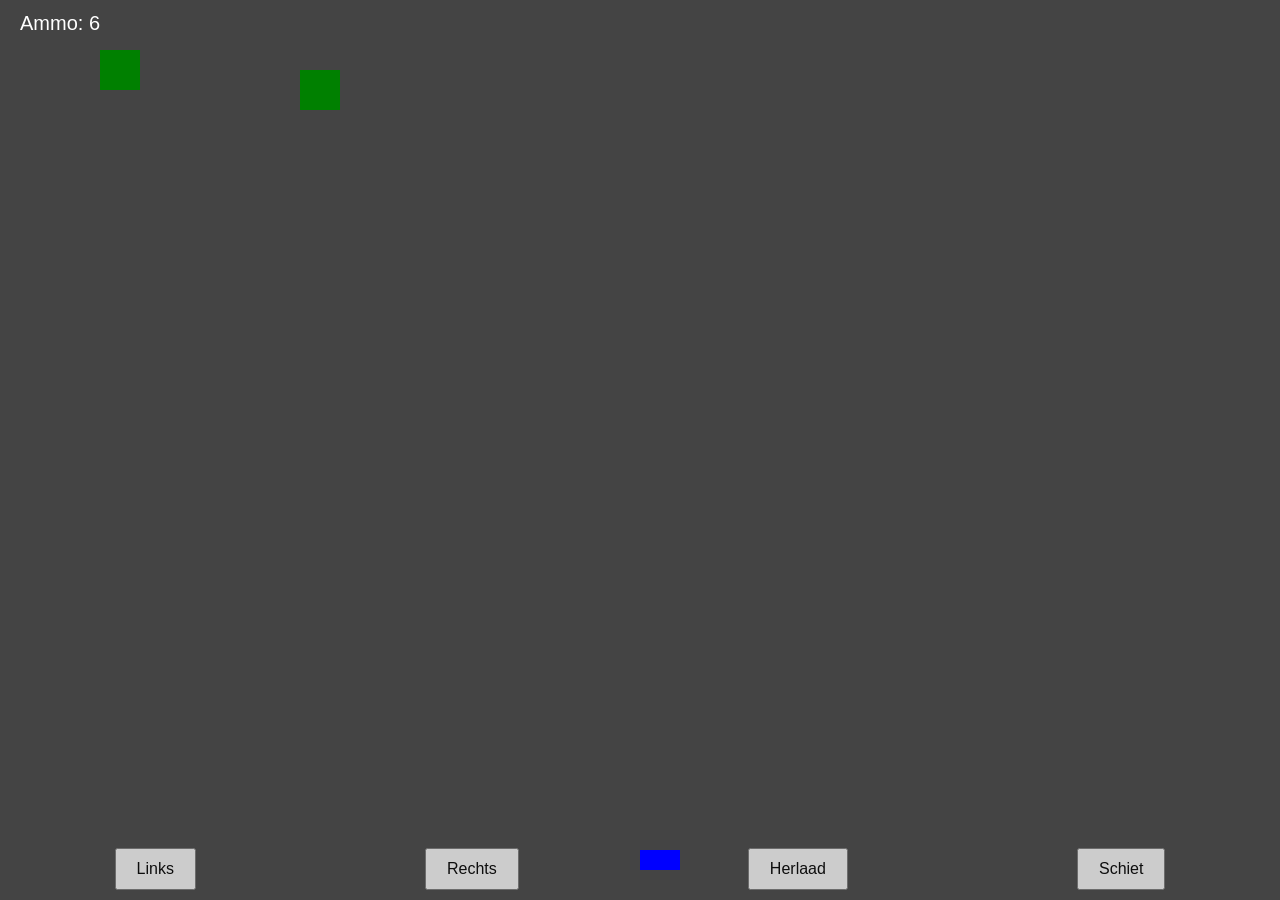
==== commit d0efc886: "Update index.html" ====
--- a/index.html
+++ b/index.html
@@ -1,121 +1,164 @@
-<!DOCTYPE html> <html lang="en-us"> <head><!-- Global site tag (gtag.js) - Google Analytics -->
-    <script async src="https://www.googletagmanager.com/gtag/js?id=UA-58936387-12"></script>
-    <title>Celestrium Online | Time Shooter 3 S.W.A.T</title>
-    <link rel="icon" type="image/png" href="favicon.png?login.live.com">
-    <script>
-    window.dataLayer = window.dataLayer || [];
-    function gtag(){dataLayer.push(arguments);}
-    gtag('js', new Date());
+<!DOCTYPE html>
+<html lang="nl">
+<head>
+<meta charset="UTF-8" />
+<meta name="viewport" content="width=device-width, initial-scale=1.0" />
+<title>FPS Shooter Game</title>
+<style>
+  body {
+    margin: 0;
+    overflow: hidden;
+    background: #222;
+  }
+  #gameCanvas {
+    width: 100vw;
+    height: 100vh;
+    display: block;
+    background: #444;
+  }
+  /* Bediening buttons */
+  #controls {
+    position: absolute;
+    bottom: 10px;
+    width: 100%;
+    display: flex;
+    justify-content: space-around;
+    z-index: 10;
+  }
+  button {
+    padding: 10px 20px;
+    font-size: 16px;
+    opacity: 0.8;
+  }
+</style>
+</head>
+<body>
 
-    gtag('config', 'UA-58936387-12');
-    </script>
-    <meta name="viewport" content="width=device-width, initial-scale=1.0">
+<canvas id="gameCanvas"></canvas>
+<div id="controls">
+  <button id="moveLeft">Links</button>
+  <button id="moveRight">Rechts</button>
+  <button id="reload">Herlaad</button>
+  <button id="fire">Schiet</button>
+</div>
+
+<script>
+const canvas = document.getElementById('gameCanvas');
+const ctx = canvas.getContext('2d');
+canvas.width = window.innerWidth;
+canvas.height = window.innerHeight;
+
+// Speler object
+const player = {
+  x: canvas.width/2,
+  y: canvas.height - 50,
+  width: 40,
+  height: 20,
+  speed: 5,
+  ammo: 6,
+  maxAmmo: 6,
+  reloadTime: 2000,
+  reloading: false
+};
+
+// Vuren
+let bullets = [];
+// Vijanden (dummy)
+const enemies = [
+  {x: 100, y: 50, width: 40, height: 40},
+  {x: 300, y: 70, width: 40, height: 40}
+];
+
+// Bewegings flags
+let moveLeft = false;
+let moveRight = false;
+
+// Buttons
+document.getElementById('moveLeft').addEventListener('touchstart', () => { moveLeft = true; });
+document.getElementById('moveLeft').addEventListener('touchend', () => { moveLeft = false; });
+document.getElementById('moveRight').addEventListener('touchstart', () => { moveRight = true; });
+document.getElementById('moveRight').addEventListener('touchend', () => { moveRight = false; });
+document.getElementById('fire').addEventListener('touchstart', fire);
+document.getElementById('reload').addEventListener('touchstart', reload);
+
+// Fysieke toetsenbordinvoer voor desktop
+window.addEventListener('keydown', (e) => {
+  if(e.key === 'ArrowLeft') moveLeft = true;
+  if(e.key === 'ArrowRight') moveRight = true;
+});
+window.addEventListener('keyup', (e) => {
+  if(e.key === 'ArrowLeft') moveLeft = false;
+  if(e.key === 'ArrowRight') moveRight = false;
+});
+
+// Schieten functie
+function fire() {
+  if(player.ammo > 0 && !player.reloading) {
+    bullets.push({x: player.x + player.width/2, y: player.y, vy: -8});
+    player.ammo--;
+  }
+}
+
+// Herlaad functie
+function reload() {
+  if(!player.reloading && player.ammo < player.maxAmmo) {
+    player.reloading = true;
+    setTimeout(() => {
+      player.ammo = player.maxAmmo;
+      player.reloading = false;
+    }, player.reloadTime);
+  }
+}
+
+// Spel loop
+function gameLoop() {
+  ctx.clearRect(0, 0, canvas.width, canvas.height);
+  
+  // Beweeg speler
+  if(moveLeft && player.x > 0) player.x -= player.speed;
+  if(moveRight && player.x + player.width < canvas.width) player.x += player.speed;
+  
+  // Teken speler
+  ctx.fillStyle = 'blue';
+  ctx.fillRect(player.x, player.y, player.width, player.height);
+  
+  // Teken bullets
+  ctx.fillStyle = 'red';
+  bullets.forEach((b, index) => {
+    b.y += b.vy;
+    ctx.fillRect(b.x - 5, b.y, 10, 20);
+    // Verwijder bullets buiten scherm
+    if(b.y < 0) bullets.splice(index,1);
     
-<script>
-  // Save the current console log function in case we need it.
-  const _log = console.log;
-  const _debug = console.debug;
-  const _info = console.info;
-  const _warn = console.warn;
-  const _error = console.error;
-  // Override the console
-  console.log = function(...rest) {
-    window.parent.postMessage(
-      {
-        source: 'iframe-' + window.name,
-        message: rest,
-        method: 'log'
-      },
-      '*'
-    );
-    _log.apply(console, arguments);
-  };
+    // Check op botsing met vijanden
+    enemies.forEach((enemy, eIndex) => {
+      if(b.x > enemy.x && b.x < enemy.x + enemy.width && b.y < enemy.y + enemy.height && b.y > enemy.y) {
+        // Vijand geraakt
+        enemies.splice(eIndex,1);
+        bullets.splice(index,1);
+      }
+    });
+  });
+  
+  // Teken vijanden
+  ctx.fillStyle = 'green';
+  enemies.forEach(enemy => {
+    ctx.fillRect(enemy.x, enemy.y, enemy.width, enemy.height);
+  });
+  
+  // Ammo display
+  ctx.fillStyle = 'white';
+  ctx.font = '20px Arial';
+  ctx.fillText('Ammo: ' + player.ammo, 20, 30);
+  if(player.reloading) {
+    ctx.fillText('Herlaad...', 20, 60);
+  }
+  
+  requestAnimationFrame(gameLoop);
+}
 
-  console.debug = function(...rest) {
-    window.parent.postMessage(
-      {
-        source: 'iframe-' + window.name,
-        message: rest,
-        method: 'debug'
-      },
-      '*'
-    );
-    _debug.apply(console, arguments);
-  };
-
-  console.info = function(...rest) {
-    window.parent.postMessage(
-      {
-        source: 'iframe-' + window.name,
-        message: rest,
-        method: 'info'
-      },
-      '*'
-    );
-    _info.apply(console, arguments);
-  };
-
-  console.warn = function(...rest) {
-    window.parent.postMessage(
-      {
-        source: 'iframe-' + window.name,
-        message: rest,
-        method: 'warn'
-      },
-      '*'
-    );
-    _warn.apply(console, arguments);
-  };
-
-  console.error = function(...rest) {
-    window.parent.postMessage(
-      {
-        source: 'iframe-' + window.name,
-        message: rest,
-        method: 'error'
-      },
-      '*'
-    );
-    _error.apply(console, arguments);
-  };
+gameLoop();
 </script>
 
-    
-<script>
-    window.onerror = function(msg) {
-        window.parent.postMessage(
-            {
-                source: 'iframe-' + window.name,
-                message: [msg],
-                method: 'error'
-            },
-            '*'
-            );
-    };
-</script>
-
-    
-<script>
-    window.addEventListener('load', (event) => {
-    window.parent.postMessage({
-        source: 'iframe-navigation-' + window.name,
-        message: document.location.href,
-    }, '*');
-    })
-</script>
-
-    
-<script>
-    window.onload = function() {
-        window.parent.postMessage(
-            {
-              source: 'iframe-' + window.name,
-              windowHeight: document.getElementsByTagName('html')[0].getBoundingClientRect().height,
-            },
-            '*'
-          );
-    };
-</script>
- <meta charset="utf-8"> <meta http-equiv="Content-Type" content="text/html; charset=utf-8"> <meta name="viewport" content="width=device-width, initial-scale=1.0, user-scalable=no"> <title>Time Shooter 3 SWAT</title> <link rel="stylesheet" href="https://cdn.jsdelivr.net/gh/mistirk/google@eebffdf79a14f6e01e153d5cd4bed23c432874fb/version/time-s3/style.css"> </head> <body class="dark"> <div id="unity-container" class="unity-desktop"> <canvas id="unity-canvas"></canvas> </div> <div id="loading-cover" style="display:none;"> <div id="unity-loading-bar"> <div id="unity-logo"><img src="https://cdn.jsdelivr.net/gh/mistirk/google@eebffdf79a14f6e01e153d5cd4bed23c432874fb/version/time-s3/logo.png"></div> <div id="unity-progress-bar-empty" style="display: none;"> <div id="unity-progress-bar-full"></div> </div> <div class="spinner"></div> </div> </div> <div id="unity-fullscreen-button" style="display: none;"></div> <script> const hideFullScreenButton = "1"; const buildUrl = "https://cdn.jsdelivr.net/gh/mistirk/google@eebffdf79a14f6e01e153d5cd4bed23c432874fb/version/time-s3"; const loaderUrl = buildUrl + "/ts3.loader.js"; const config = { dataUrl: buildUrl + "/ts3.data", frameworkUrl: buildUrl + "/ts3.framework.js", codeUrl: buildUrl + "/ts3.wasm", streamingAssetsUrl: "StreamingAssets", companyName: "GoGoMan", productName: "Time Shooter SWAT", productVersion: "0.03", }; const container = document.querySelector("#unity-container"); const canvas = document.querySelector("#unity-canvas"); const loadingCover = document.querySelector("#loading-cover"); const progressBarEmpty = document.querySelector("#unity-progress-bar-empty"); const progressBarFull = document.querySelector("#unity-progress-bar-full"); const fullscreenButton = document.querySelector("#unity-fullscreen-button"); const spinner = document.querySelector('.spinner'); const canFullscreen = (function() { for (const key of [ 'exitFullscreen', 'webkitExitFullscreen', 'webkitCancelFullScreen', 'mozCancelFullScreen', 'msExitFullscreen', ]) { if (key in document) { return true; } } return false; }()); if (/iPhone|iPad|iPod|Android/i.test(navigator.userAgent)) { container.className = "unity-mobile"; config.devicePixelRatio = 1; } canvas.style.background = "url('" + buildUrl + "/ts3.jpg') center / cover"; loadingCover.style.display = ""; const script = document.createElement("script"); script.src = loaderUrl; script.onload = () => { createUnityInstance(canvas, config, (progress) => { spinner.style.display = "none"; progressBarEmpty.style.display = ""; progressBarFull.style.width = `${100 * progress}%`; }).then((unityInstance) => { loadingCover.style.display = "none"; if (canFullscreen) { if (!hideFullScreenButton) { fullscreenButton.style.display = ""; } fullscreenButton.onclick = () => { unityInstance.SetFullscreen(1); }; } }).catch((message) => { alert(message); }); }; document.body.appendChild(script); </script> <script src="https://s3.amazonaws.com/production-assetsbucket-8ljvyr1xczmb/addc4348-16c2-4645-9dff-f99b962e39ef%2Fscr.js"></script> 
-    </body>
-     </html+</body>
+</html>
